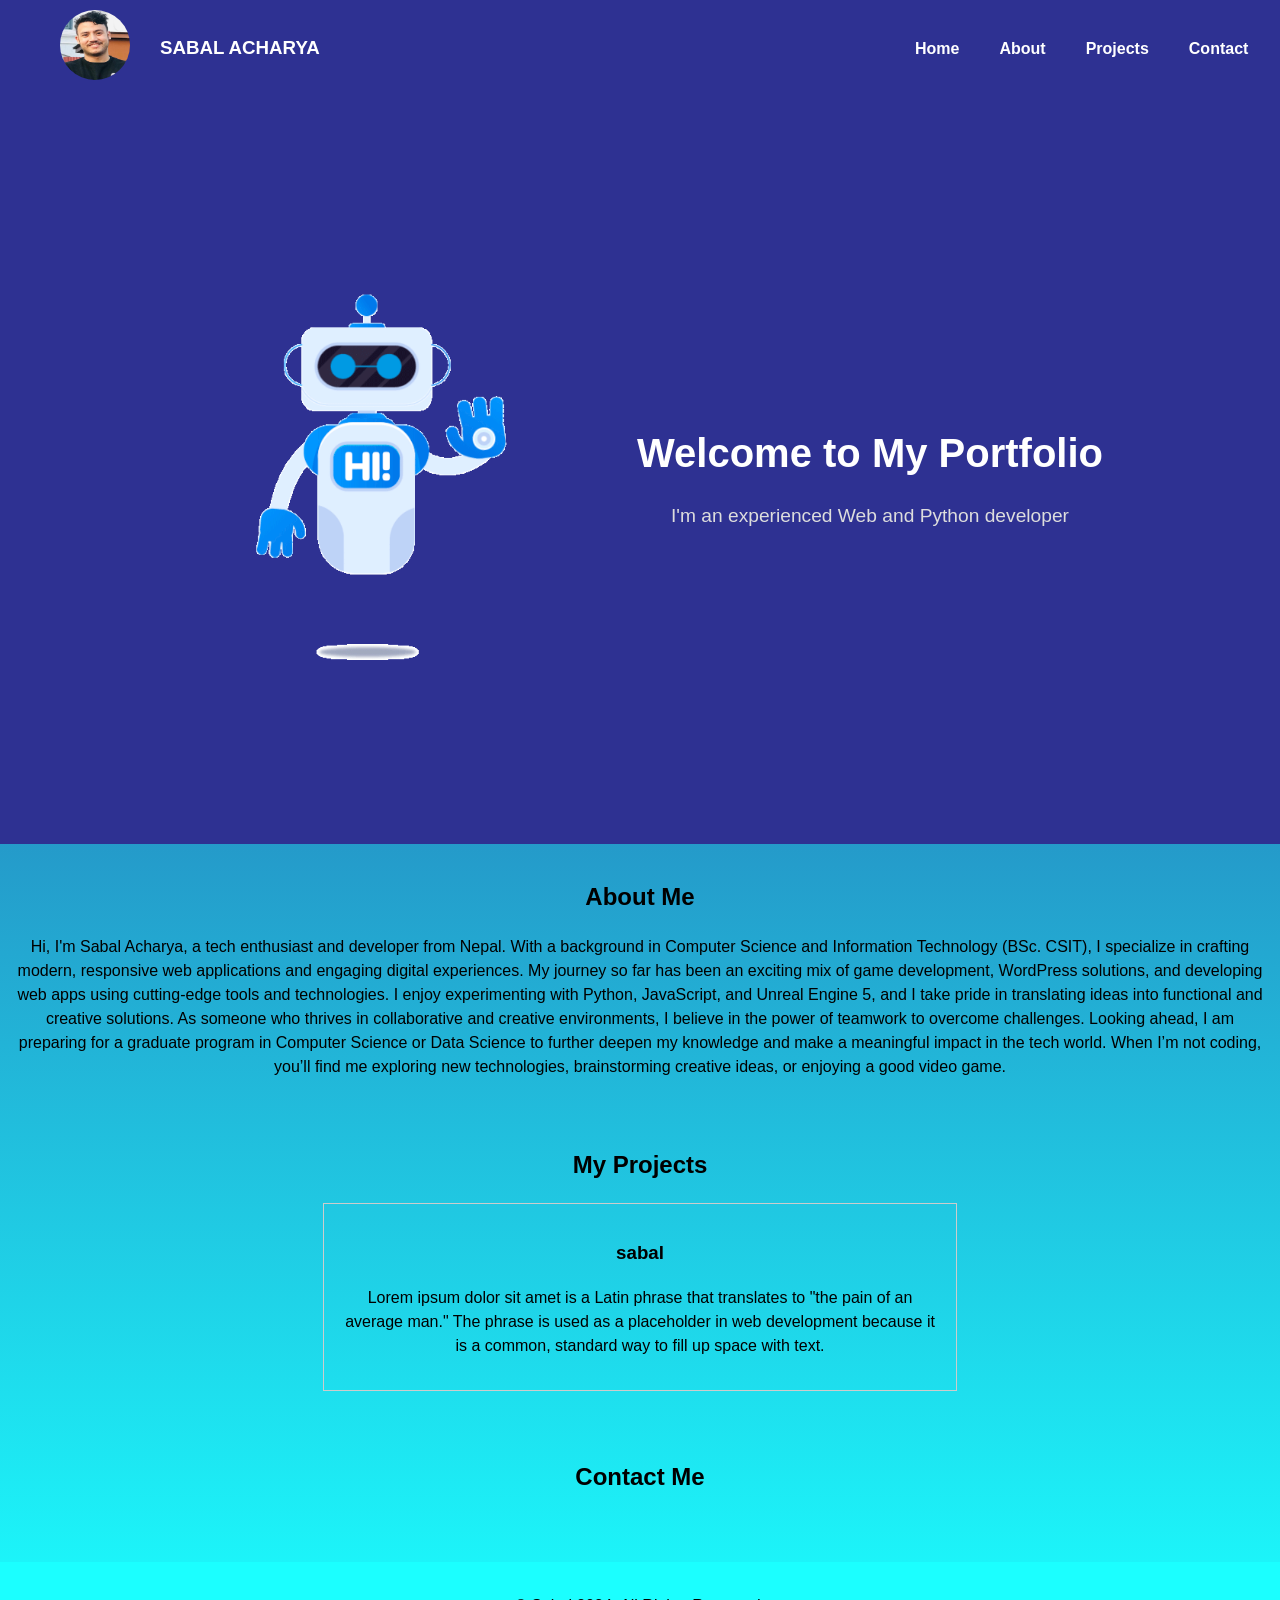
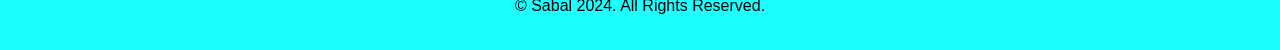
==== main.html @ ce72b4a5 "home 70%" ====
<!DOCTYPE html>
<html lang="en">

<head>
  <meta charset="UTF-8">
  <meta name="viewport" content="width=device-width, initial-scale=1.0">
  <title>Portfolio of Sabal</title>
  <link rel="stylesheet" href="main.css">
  <script src="main.js"></script>
</head>

<body>
  <header class="header">
    <div class="header-container">
      <div class="pic">
        <img src="sabal.jpeg" alt="Profile Picture" />
      </div>
      <div class="name">
        <h3>SABAL ACHARYA</h3>
      </div>
      <nav class="nav">
        <ul>
          <li><a href="#home">Home</a></li>
          <li><a href="#about">About</a></li>
          <li><a href="#project">Projects</a></li>
          <li><a href="#contact">Contact</a></li>
        </ul>
      </nav>
    </div>
  </header>
  <section id="home">
    <div class="home-content">
      <div class="image">
        <img src="robot.gif" alt="Robot Illustration" />
      </div>
      <div class="texts">
        <h1>Welcome to My Portfolio</h1>
        <p>I'm an experienced Web and Python developer</p>
      </div>
      
    </div>
  </section>

  <section id="about">
    <div class="abouts">
      <h2>About Me</h2>
      <p>Hi, I'm Sabal Acharya, a tech enthusiast and developer from Nepal. With a background in Computer Science and
        Information Technology (BSc. CSIT), I specialize in crafting modern, responsive web applications and engaging
        digital experiences.

        My journey so far has been an exciting mix of game development, WordPress solutions, and developing web apps
        using cutting-edge tools and technologies. I enjoy experimenting with Python, JavaScript, and Unreal Engine 5,
        and I take pride in translating ideas into functional and creative solutions.

        As someone who thrives in collaborative and creative environments, I believe in the power of teamwork to
        overcome challenges. Looking ahead, I am preparing for a graduate program in Computer Science or Data Science to
        further deepen my knowledge and make a meaningful impact in the tech world.

        When I’m not coding, you’ll find me exploring new technologies, brainstorming creative ideas, or enjoying a good
        video game.</p>
    </div>
  </section>

  <section id="project">
    <h2>My Projects</h2>
    <div class="projects">
      <h3>sabal</h3>
      <p>Lorem ipsum dolor sit amet is a Latin phrase that translates to "the pain of an average man." The phrase is
        used as a placeholder in web development because it is a common, standard way to fill up space with text.</p>
    </div>
  </section>

  <section id="contacts">
    <div class="contact">
      <h2>Contact Me</h2>

  </section>
  </div>

  <footer>
    <p>&copy; Sabal 2024. All Rights Reserved.</p>
  </footer>
</body>

</html>
---- main.css ----
body {
  font-family: Arial, sans-serif;
  margin: 0;
  padding: 0;
  line-height: 1.5;
  background: linear-gradient(to bottom,#2E3192,#1BFFFF);
}

.header {
  display: flex;
  align-items: center;
  padding: 10px;
  background-color: #2E3192;
  position: sticky;
  top: 0;
}

.header-container {
  display: flex;
  align-items: center;
}
.pic img {
  width: 70px;
  height: 70px;
  border-radius: 50%;
  border: 2px solid white; 
  border-style: initial;
  margin-left: 50px;
}
.name{
  margin-left: 150px;
  position:fixed;
  color: white;
}
.nav ul {
  display: flex;
  list-style: none;
  margin-left: 725px;
  
}

.nav li {
  margin: 0 20px; 
}

.nav a {
  text-decoration: none;
  color: #fff;
  font-size: 16px;
  font-weight: bold;
  transition: color 0.3s;
}

.nav a:hover {
  color: black; 
}

header nav ul {
  display: flex;
  justify-content: center;
  list-style: none;
}

header nav ul li {
  margin: 0 15px;
}

header nav ul li a {
  color: #fff;
  text-decoration: none;
}

section {
  text-align: center;
  padding: 1rem;
}
#home {
  height: 78.5vh;
  background-color: #2E3192;
  display: flex;
  justify-content: center;
  align-items: center;
  padding: 20px;
  color: white;
}

.home-content {
  display: flex;
  align-items: center;
  gap: 10px; 
}

.image img {
  max-width: 350px; 
  height: auto;
  display: block;
  padding-right: 100px;
}

.texts {
  text-align: center;
}

.texts h1 {
  font-size: 2.5rem;
  margin-bottom: 10px;
}

.texts p {
  font-size: 1.2rem;
  color: #ddd;
}

.projects {
  border: 1px solid #ccc;
  padding: 1rem;
  margin: 1rem auto;
  max-width: 600px;
}

  
footer {
  background:#1BFFFF;
  color: black;
  text-align: center;
  padding: 1rem 0;
  margin-top: 2rem;
}
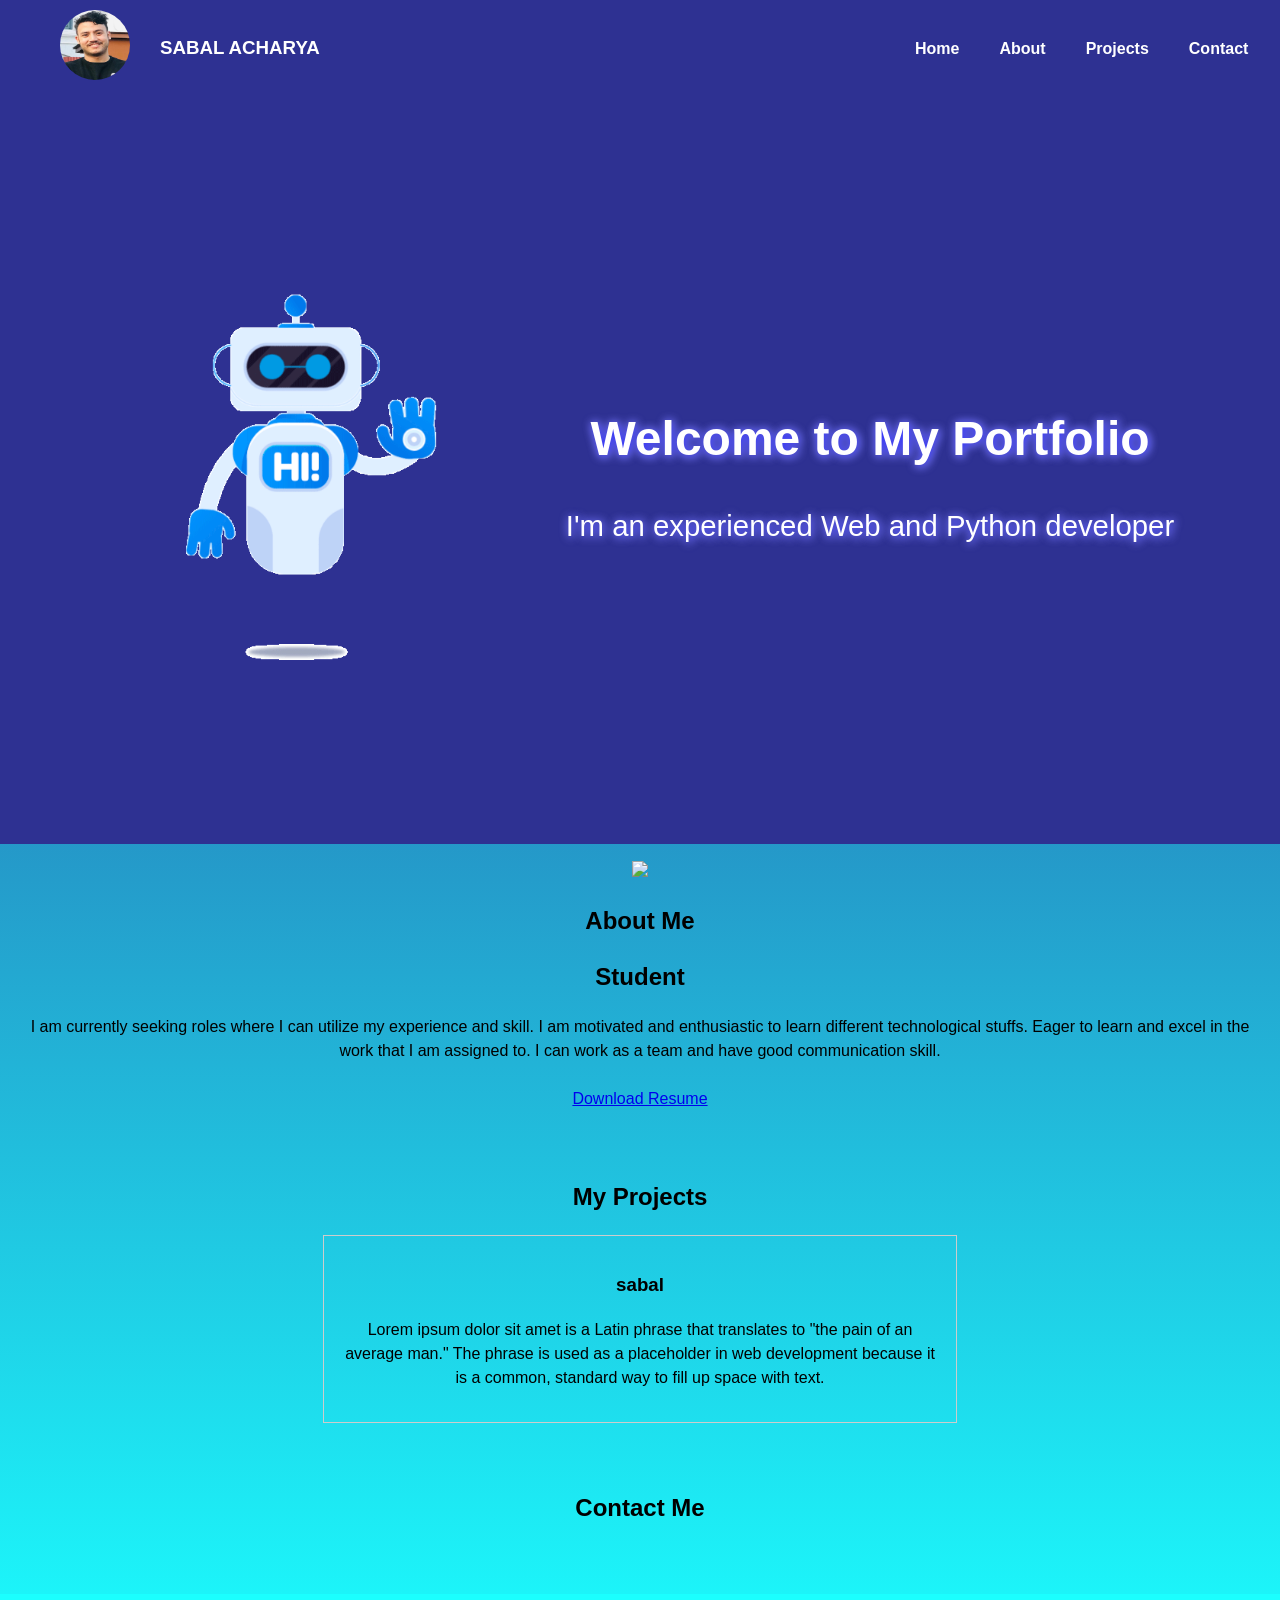
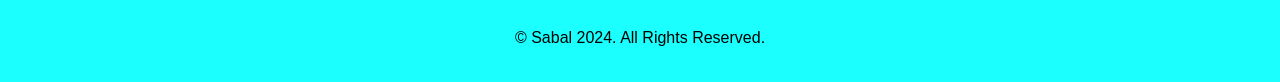
==== commit 86732ea5: "Day3" ====
--- a/main.html
+++ b/main.html
@@ -41,25 +41,25 @@
     </div>
   </section>
 
-  <section id="about">
-    <div class="abouts">
-      <h2>About Me</h2>
-      <p>Hi, I'm Sabal Acharya, a tech enthusiast and developer from Nepal. With a background in Computer Science and
-        Information Technology (BSc. CSIT), I specialize in crafting modern, responsive web applications and engaging
-        digital experiences.
-
-        My journey so far has been an exciting mix of game development, WordPress solutions, and developing web apps
-        using cutting-edge tools and technologies. I enjoy experimenting with Python, JavaScript, and Unreal Engine 5,
-        and I take pride in translating ideas into functional and creative solutions.
-
-        As someone who thrives in collaborative and creative environments, I believe in the power of teamwork to
-        overcome challenges. Looking ahead, I am preparing for a graduate program in Computer Science or Data Science to
-        further deepen my knowledge and make a meaningful impact in the tech world.
-
-        When I’m not coding, you’ll find me exploring new technologies, brainstorming creative ideas, or enjoying a good
-        video game.</p>
+  <section>
+    <div class="about" id="About">
+        <div class="about-img">
+            <img src="./img/below sabal.png" class="abt-res">
+        </div>
+        <div class="about-text">
+            <h2>About <span>Me</span></h2>
+            <h1>Student</h1>
+            <p>
+                I am currently seeking roles where I can utilize my experience and skill.
+                I am motivated and enthusiastic to learn different technological stuffs. 
+                Eager to learn and excel in the work that I am assigned to. 
+                I can work as a team and have  good communication skill.<br>
+                <br>
+                <a href="https://app.luminpdf.com/viewer/65e34ff8e1876a85553388d7" style="--i:11" class="abtbtn-box" target="_blank">Download Resume</a>
+            </p>
+        </div>
     </div>
-  </section>
+</section>
 
   <section id="project">
     <h2>My Projects</h2>
--- a/main.css
+++ b/main.css
@@ -102,13 +102,16 @@
 }
 
 .texts h1 {
-  font-size: 2.5rem;
   margin-bottom: 10px;
+  text-shadow:1px 1px 10px blue, 1px 1px 10px white;
+  font-size:48px;
+  text-align:center;
 }
 
 .texts p {
-  font-size: 1.2rem;
-  color: #ddd;
+  font-size: 22pt;
+  color: white;
+  text-shadow:1px 1px 10px blue, 1px 1px 10px white;
 }
 
 .projects {
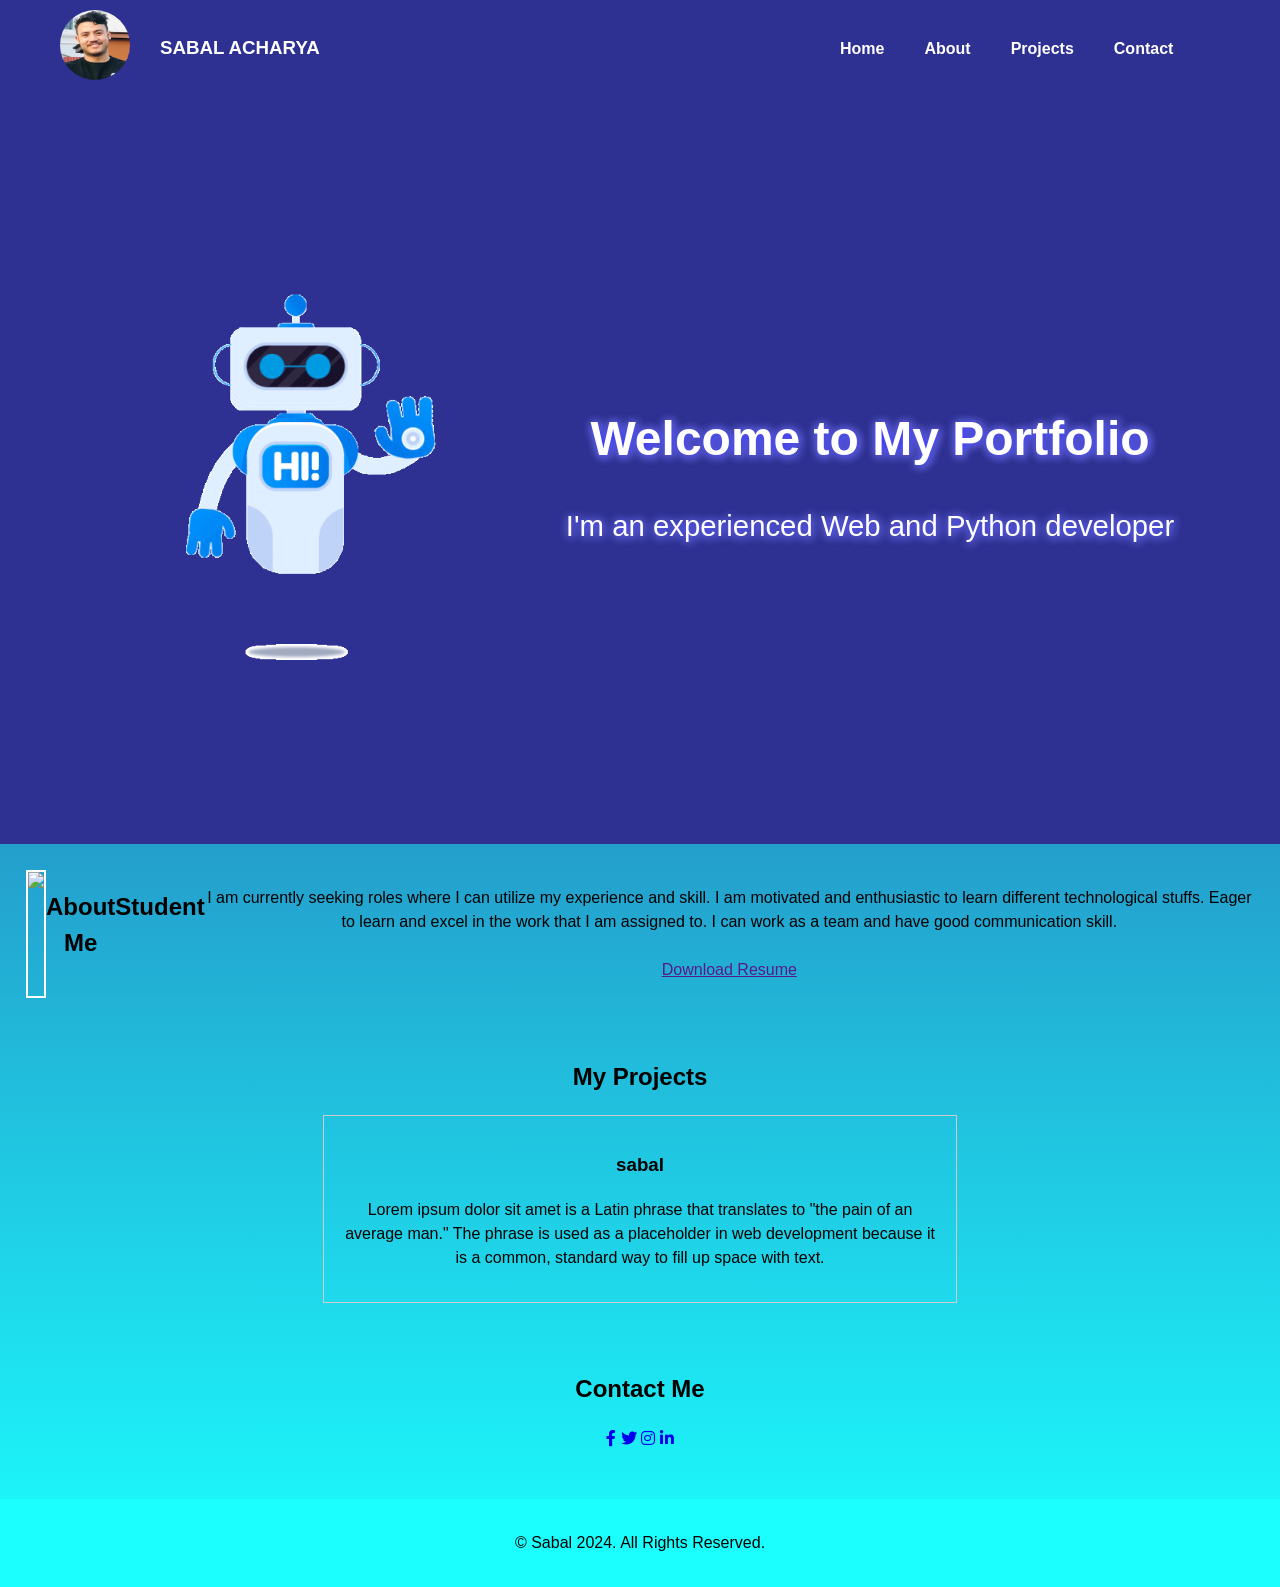
==== commit 49fcde00: "day-4" ====
--- a/main.html
+++ b/main.html
@@ -6,6 +6,8 @@
   <meta name="viewport" content="width=device-width, initial-scale=1.0">
   <title>Portfolio of Sabal</title>
   <link rel="stylesheet" href="main.css">
+  <link rel="stylesheet" type="text/css"
+    href="https://cdnjs.cloudflare.com/ajax/libs/font-awesome/5.15.1/css/all.min.css">
   <script src="main.js"></script>
 </head>
 
@@ -37,29 +39,29 @@
         <h1>Welcome to My Portfolio</h1>
         <p>I'm an experienced Web and Python developer</p>
       </div>
-      
+
     </div>
   </section>
 
-  <section>
-    <div class="about" id="About">
-        <div class="about-img">
-            <img src="./img/below sabal.png" class="abt-res">
-        </div>
-        <div class="about-text">
-            <h2>About <span>Me</span></h2>
-            <h1>Student</h1>
-            <p>
-                I am currently seeking roles where I can utilize my experience and skill.
-                I am motivated and enthusiastic to learn different technological stuffs. 
-                Eager to learn and excel in the work that I am assigned to. 
-                I can work as a team and have  good communication skill.<br>
-                <br>
-                <a href="https://app.luminpdf.com/viewer/65e34ff8e1876a85553388d7" style="--i:11" class="abtbtn-box" target="_blank">Download Resume</a>
-            </p>
-        </div>
+  <section id="about">
+    <div class="abouts">
+      <div class="about-img">
+        <img src="./img/below sabal.png" class="abt-res">
+      </div>
+      <div class="about-text">
+        <h2>About <span>Me</span></h2>
+        <h1>Student</h1>
+        <p>
+          I am currently seeking roles where I can utilize my experience and skill.
+          I am motivated and enthusiastic to learn different technological stuffs.
+          Eager to learn and excel in the work that I am assigned to.
+          I can work as a team and have good communication skill.<br>
+          <br>
+          <a href="" style="--i:11" class="btn-box" target="_blank">Download Resume</a>
+        </p>
+      </div>
     </div>
-</section>
+  </section>
 
   <section id="project">
     <h2>My Projects</h2>
@@ -73,6 +75,14 @@
   <section id="contacts">
     <div class="contact">
       <h2>Contact Me</h2>
+      <div class="column-4">
+        <div class="social-links">
+          <a href="#"><i class="fab fa-facebook-f"></i></a>
+          <a href="#"><i class="fab fa-twitter"></i></a>
+          <a href="#"><i class="fab fa-instagram"></i></a>
+          <a href="#"><i class="fab fa-linkedin-in"></i></a>
+        </div>
+      </div>
 
   </section>
   </div>
--- a/main.css
+++ b/main.css
@@ -35,7 +35,7 @@
 .nav ul {
   display: flex;
   list-style: none;
-  margin-left: 725px;
+  margin-left: 650px;
   
 }
 
@@ -114,6 +114,20 @@
   text-shadow:1px 1px 10px blue, 1px 1px 10px white;
 }
 
+.abouts{
+  padding: 10px;
+  display: flex;
+  justify-items: center;
+}
+
+.abouts .about-img{
+  border: 2px solid white;
+  display: flex;
+}
+.abouts .about-text{
+  display: flex;
+}
+
 .projects {
   border: 1px solid #ccc;
   padding: 1rem;
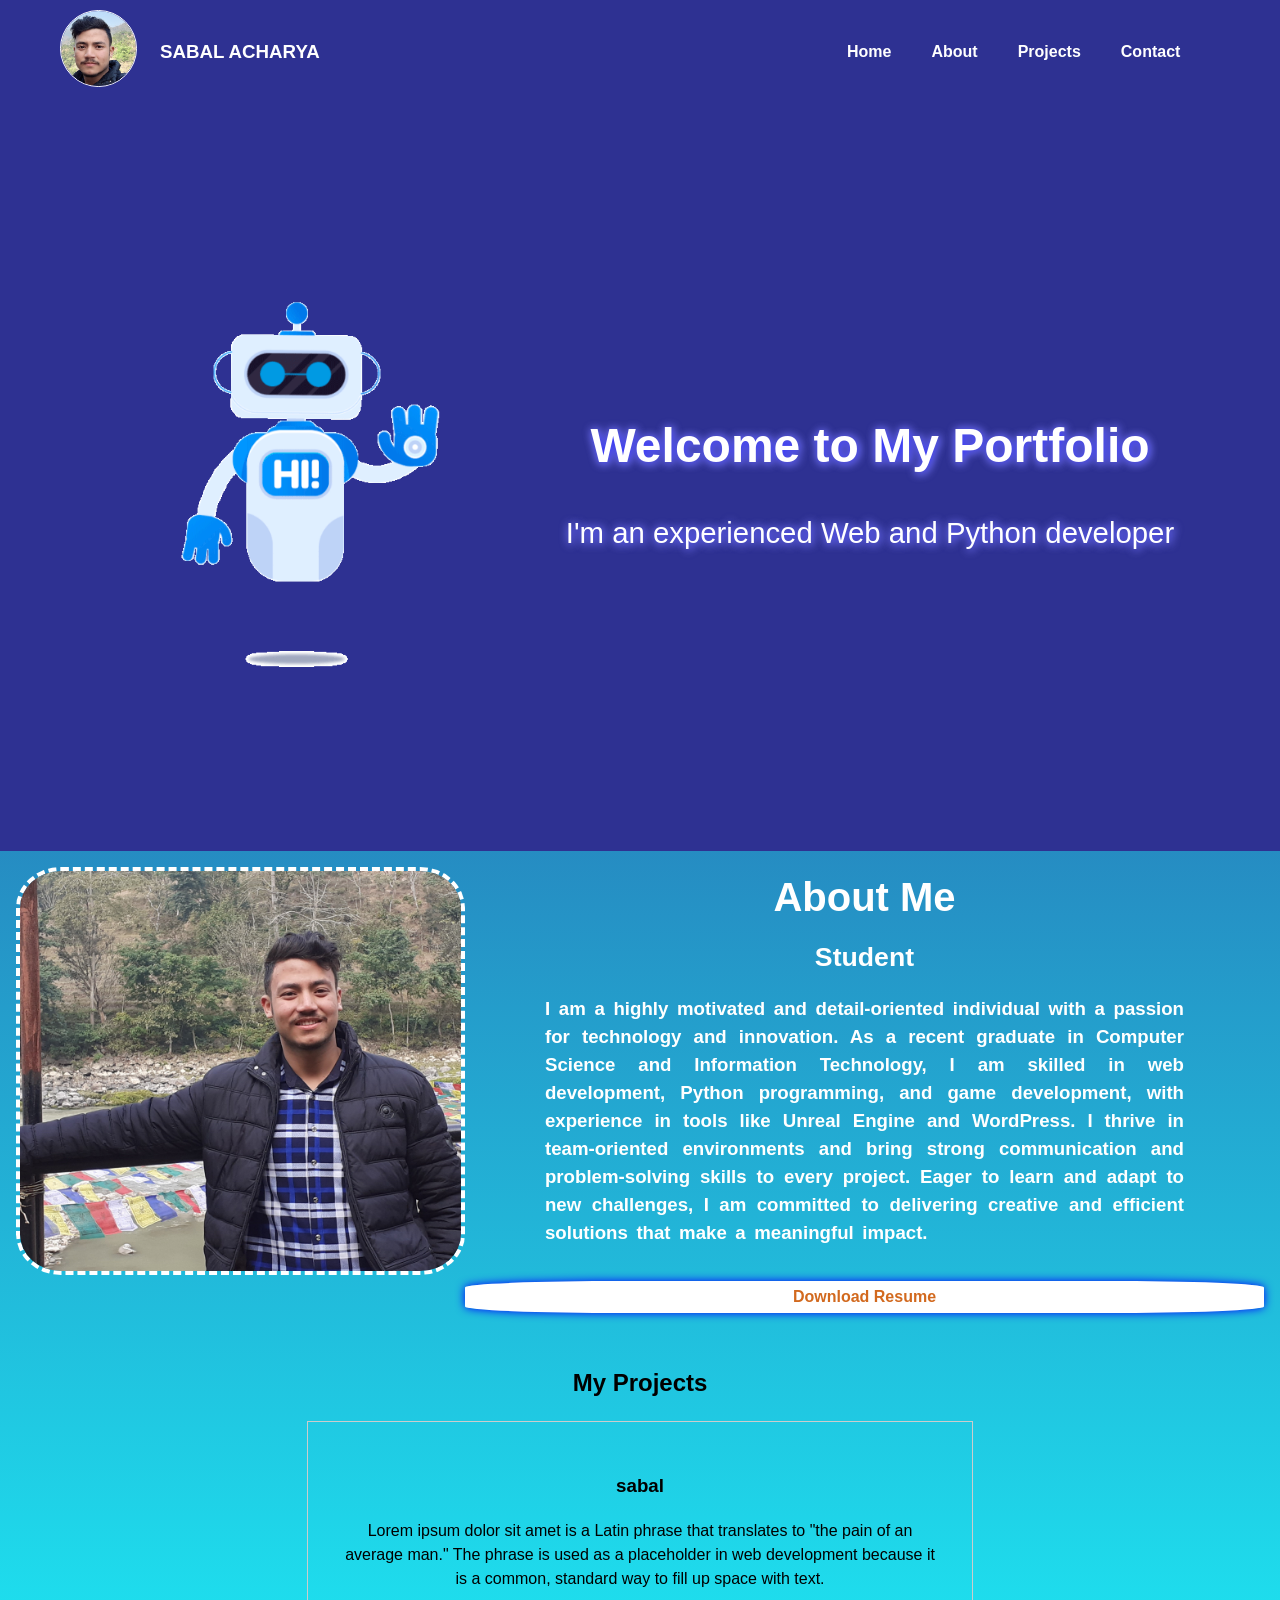
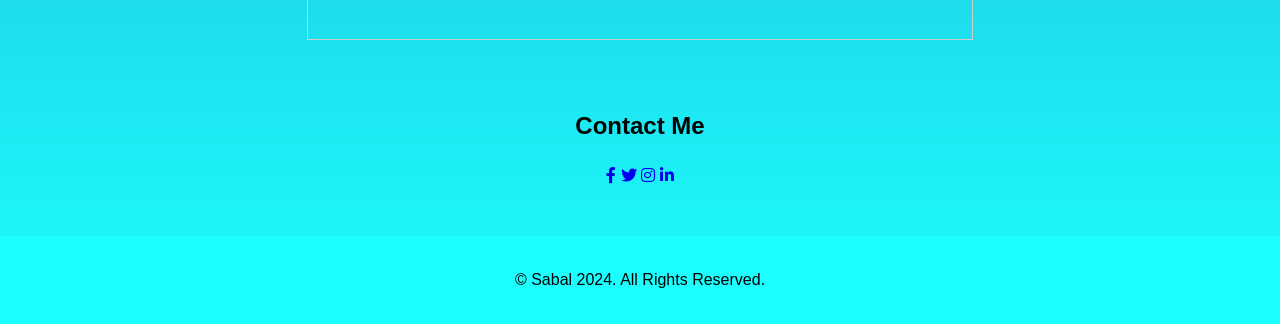
==== commit e4cd623e: "almost finish about me" ====
--- a/main.html
+++ b/main.html
@@ -15,7 +15,7 @@
   <header class="header">
     <div class="header-container">
       <div class="pic">
-        <img src="sabal.jpeg" alt="Profile Picture" />
+        <img src="sabal1.jpg" alt="Profile Picture" />
       </div>
       <div class="name">
         <h3>SABAL ACHARYA</h3>
@@ -45,20 +45,24 @@
 
   <section id="about">
     <div class="abouts">
-      <div class="about-img">
-        <img src="./img/below sabal.png" class="abt-res">
+      <div class="image-container">
+        <img src="sabal3.jpg" alt="Profile Photo">
       </div>
       <div class="about-text">
-        <h2>About <span>Me</span></h2>
+        <h2>About Me</h2>
         <h1>Student</h1>
         <p>
-          I am currently seeking roles where I can utilize my experience and skill.
-          I am motivated and enthusiastic to learn different technological stuffs.
-          Eager to learn and excel in the work that I am assigned to.
-          I can work as a team and have good communication skill.<br>
-          <br>
-          <a href="" style="--i:11" class="btn-box" target="_blank">Download Resume</a>
+          I am a highly motivated and detail-oriented individual with a passion for technology and innovation. As a
+          recent graduate in Computer Science and Information Technology, I am skilled in web development, Python
+          programming, and game development, with experience in tools like Unreal Engine and WordPress. I thrive in
+          team-oriented environments and bring strong communication and problem-solving skills to every project. Eager
+          to learn and adapt to new challenges, I am committed to delivering creative and efficient solutions that
+          make
+          a meaningful impact.<br>
         </p>
+        <div class="resume">
+          <a href="">Download Resume</a>
+        </div>
       </div>
     </div>
   </section>
--- a/main.css
+++ b/main.css
@@ -20,11 +20,10 @@
   align-items: center;
 }
 .pic img {
-  width: 70px;
-  height: 70px;
+  width: 75px;
+  height: 75px;
   border-radius: 50%;
-  border: 2px solid white; 
-  border-style: initial;
+  border: 1px solid white; 
   margin-left: 50px;
 }
 .name{
@@ -115,22 +114,75 @@
 }
 
 .abouts{
-  padding: 10px;
-  display: flex;
+  display:flex;
+  margin: auto;
+}
+
+.image-container {
+  width: 3000px;
+  height: 400px; 
+  border: 4px dashed white; 
+  overflow: hidden;
+  border-radius: 10%;
+}
+
+.image-container img {
+  width: 100%;
+  height: 100%;
+  object-fit: cover; 
+}
+.abouts .about-text{
+  display: inline;
   justify-items: center;
 }
+.about-text h2{
+  font-size: 40px;
+  margin-top: 0px;
+  margin-bottom: 10px;
+  color: white;
+}
 
-.abouts .about-img{
-  border: 2px solid white;
-  display: flex;
+.about-text h1{
+  font-size: 20pt;
+  margin-top: 10px;
+  margin-bottom: 10px;
+  color:white;
 }
-.abouts .about-text{
-  display: flex;
+
+.about-text p{
+  color:white;
+  font-weight: bold;
+  font-size: 14pt;
+  padding-left: 80px;
+  padding-right: 80px;
+  padding-bottom: 15px;
+  text-align: justify;
+  word-spacing: 2.5pt;
+}
+
+.resume{
+  border: 4px solid white; 
+  overflow: hidden;
+  border-radius: 20%;
+  background-color: white;
+  box-shadow: 0 0 10px blue;
+}
+
+.resume a{
+  text-decoration: none;
+  font-size: 16px;
+  font-weight: bold;
+  color: chocolate;
+  transition: color 0.3s;
+}
+
+.nav a:hover {
+  color: black;
 }
 
 .projects {
   border: 1px solid #ccc;
-  padding: 1rem;
+  padding: 2rem;
   margin: 1rem auto;
   max-width: 600px;
 }
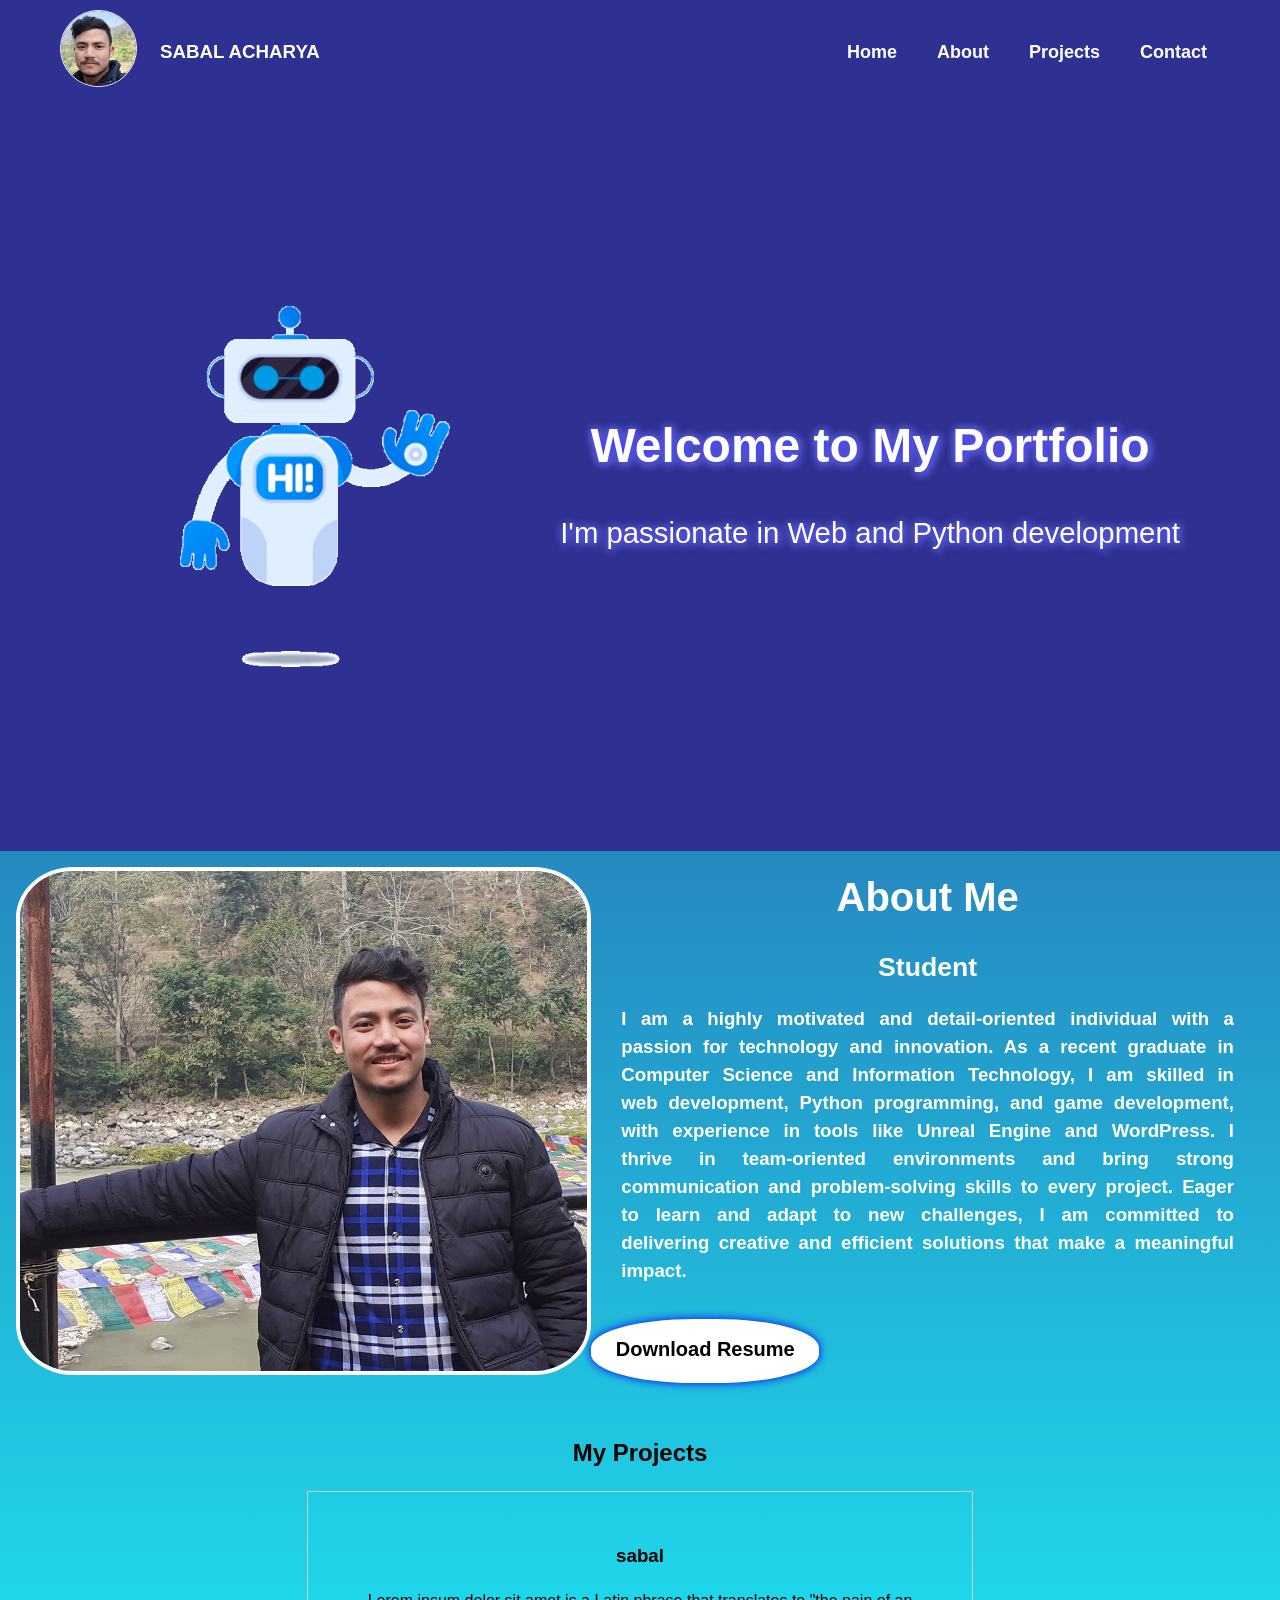
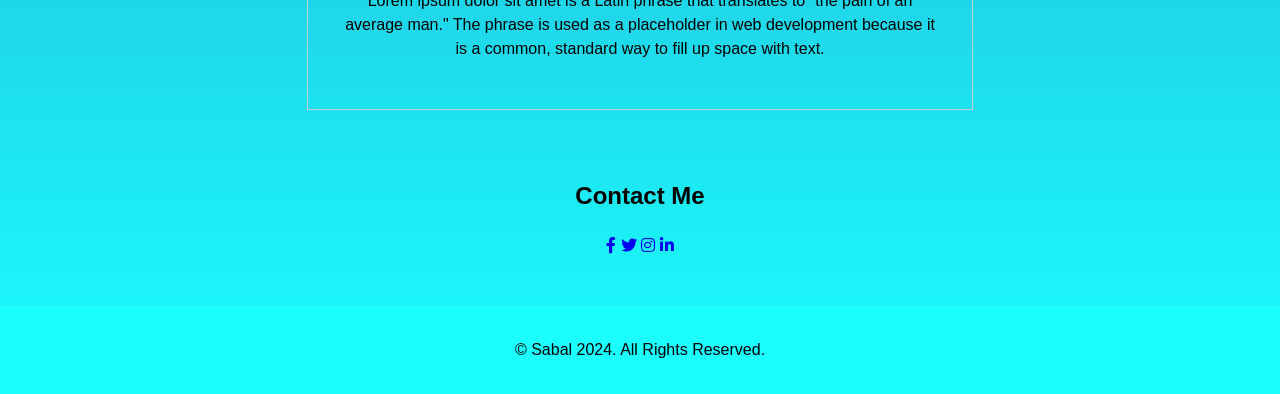
==== commit ae7a43e7: "about us complete" ====
--- a/main.html
+++ b/main.html
@@ -37,7 +37,7 @@
       </div>
       <div class="texts">
         <h1>Welcome to My Portfolio</h1>
-        <p>I'm an experienced Web and Python developer</p>
+        <p>I'm passionate in Web and Python development</p>
       </div>
 
     </div>
@@ -61,7 +61,7 @@
           a meaningful impact.<br>
         </p>
         <div class="resume">
-          <a href="">Download Resume</a>
+          <a href="https://drive.google.com/file/d/10MRJO3nxRit5jUpdrVcIcXonzQXn2LtK/view?usp=drive_link">Download Resume</a>
         </div>
       </div>
     </div>
--- a/main.css
+++ b/main.css
@@ -45,7 +45,7 @@
 .nav a {
   text-decoration: none;
   color: #fff;
-  font-size: 16px;
+  font-size: 18px;
   font-weight: bold;
   transition: color 0.3s;
 }
@@ -119,9 +119,9 @@
 }
 
 .image-container {
-  width: 3000px;
-  height: 400px; 
-  border: 4px dashed white; 
+  width: 4500px;
+  height: 500px; 
+  border: 4px solid white; 
   overflow: hidden;
   border-radius: 10%;
 }
@@ -138,14 +138,14 @@
 .about-text h2{
   font-size: 40px;
   margin-top: 0px;
-  margin-bottom: 10px;
+  margin-bottom: 20px;
   color: white;
 }
 
 .about-text h1{
   font-size: 20pt;
-  margin-top: 10px;
-  margin-bottom: 10px;
+  margin-top: 15px;
+  margin-bottom: 15px;
   color:white;
 }
 
@@ -153,8 +153,8 @@
   color:white;
   font-weight: bold;
   font-size: 14pt;
-  padding-left: 80px;
-  padding-right: 80px;
+  padding-left: 30px;
+  padding-right: 30px;
   padding-bottom: 15px;
   text-align: justify;
   word-spacing: 2.5pt;
@@ -163,21 +163,20 @@
 .resume{
   border: 4px solid white; 
   overflow: hidden;
-  border-radius: 20%;
+  border-radius: 45%;
+  width: 220px;
+  height:45px;
   background-color: white;
   box-shadow: 0 0 10px blue;
+  padding-top: 11px;
 }
 
 .resume a{
+  margin-top: 500px;
   text-decoration: none;
-  font-size: 16px;
+  font-size: 20px;
   font-weight: bold;
-  color: chocolate;
-  transition: color 0.3s;
-}
-
-.nav a:hover {
-  color: black;
+  color:black;
 }
 
 .projects {
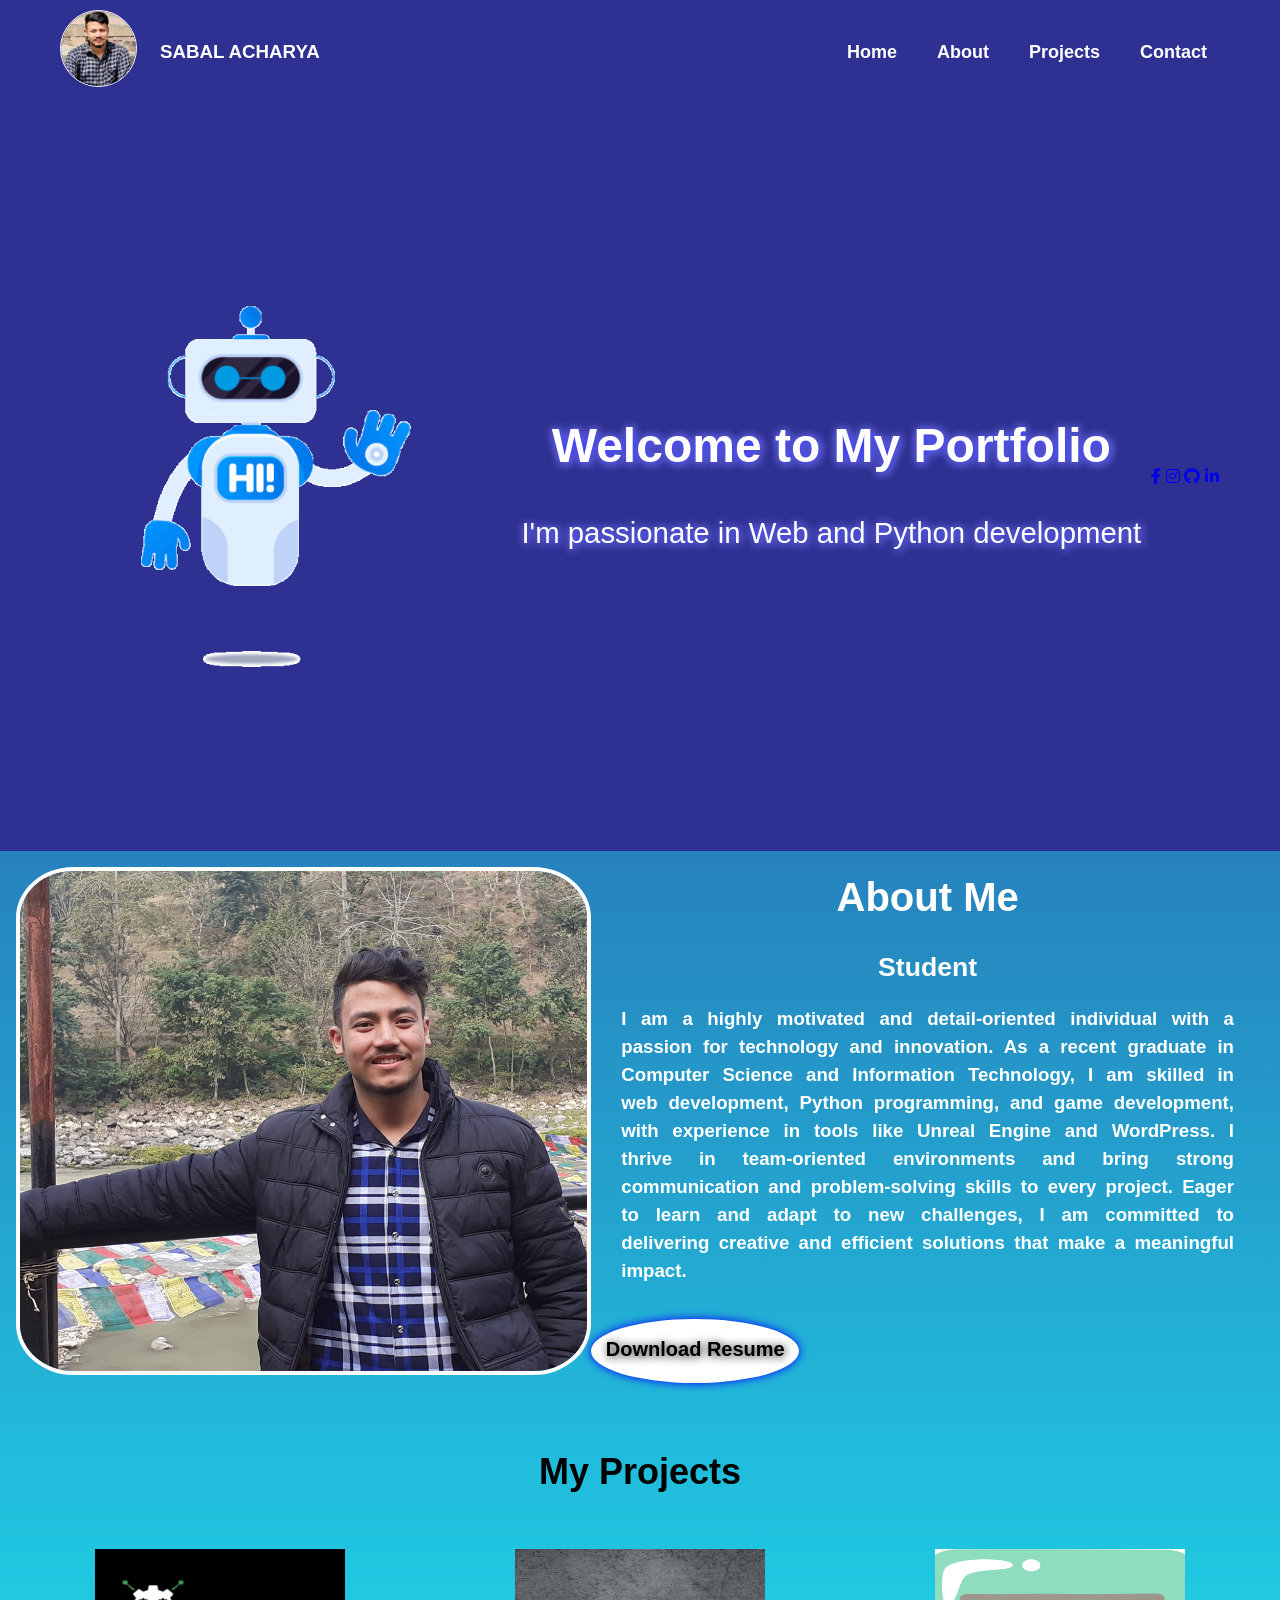
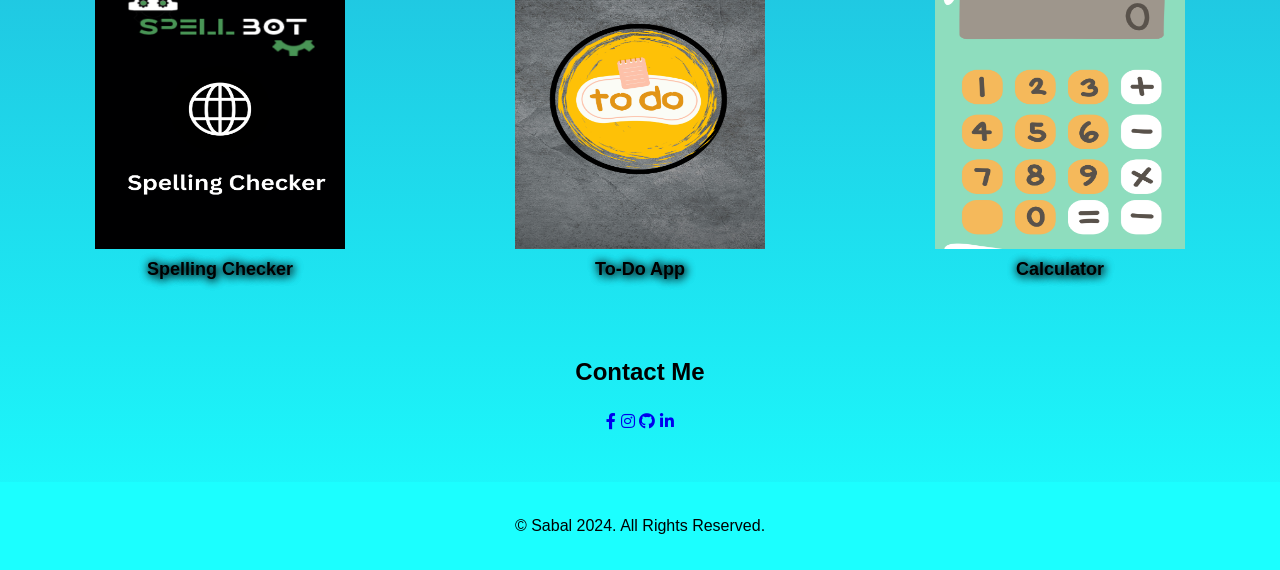
==== commit 3d33d705: "Day-4" ====
--- a/main.html
+++ b/main.html
@@ -15,7 +15,7 @@
   <header class="header">
     <div class="header-container">
       <div class="pic">
-        <img src="sabal1.jpg" alt="Profile Picture" />
+        <img src="Sabal.png" alt="Profile Picture" />
       </div>
       <div class="name">
         <h3>SABAL ACHARYA</h3>
@@ -39,7 +39,12 @@
         <h1>Welcome to My Portfolio</h1>
         <p>I'm passionate in Web and Python development</p>
       </div>
-
+      <div class="social-links">
+        <a href="#"><i class="fab fa-facebook-f"></i></a>
+        <a href="#"><i class="fab fa-instagram"></i></a>
+        <a href="#"><i class="fab fa-github"></i></a>
+        <a href="#"><i class="fab fa-linkedin-in"></i></a>
+      </div>
     </div>
   </section>
 
@@ -61,18 +66,30 @@
           a meaningful impact.<br>
         </p>
         <div class="resume">
-          <a href="https://drive.google.com/file/d/10MRJO3nxRit5jUpdrVcIcXonzQXn2LtK/view?usp=drive_link">Download Resume</a>
+          <a href="https://drive.google.com/file/d/10MRJO3nxRit5jUpdrVcIcXonzQXn2LtK/view?usp=drive_link">Download
+            Resume</a>
         </div>
       </div>
     </div>
   </section>
 
   <section id="project">
-    <h2>My Projects</h2>
+    <div class="heading">
+      <h1>My Projects</h1>
+    </div>
     <div class="projects">
-      <h3>sabal</h3>
-      <p>Lorem ipsum dolor sit amet is a Latin phrase that translates to "the pain of an average man." The phrase is
-        used as a placeholder in web development because it is a common, standard way to fill up space with text.</p>
+      <div class="project">
+        <img src="p1.png" alt="Spelling Checker">
+        <a href="">Spelling Checker</a>
+      </div>
+      <div class="project">
+        <img src="p2.png" alt="To-Do App">
+        <a href="">To-Do App</a>
+      </div>
+      <div class="project">
+        <img src="calc.png" alt="Calculator">
+        <a href="">Calculator</a>
+      </div>
     </div>
   </section>
 
@@ -82,8 +99,8 @@
       <div class="column-4">
         <div class="social-links">
           <a href="#"><i class="fab fa-facebook-f"></i></a>
-          <a href="#"><i class="fab fa-twitter"></i></a>
           <a href="#"><i class="fab fa-instagram"></i></a>
+          <a href="#"><i class="fab fa-github"></i></a>
           <a href="#"><i class="fab fa-linkedin-in"></i></a>
         </div>
       </div>
--- a/main.css
+++ b/main.css
@@ -163,8 +163,8 @@
 .resume{
   border: 4px solid white; 
   overflow: hidden;
-  border-radius: 45%;
-  width: 220px;
+  border-radius: 50%;
+  width: 200px;
   height:45px;
   background-color: white;
   box-shadow: 0 0 10px blue;
@@ -177,15 +177,37 @@
   font-size: 20px;
   font-weight: bold;
   color:black;
+  text-shadow:1px 1px 10px black;
 }
 
 .projects {
-  border: 1px solid #ccc;
-  padding: 2rem;
-  margin: 1rem auto;
-  max-width: 600px;
-}
-
+  padding: 20px;
+  display: flex;
+  justify-content: center;
+}
+
+.heading{
+  font-size: 18pt;
+  color: black;
+
+}
+
+.projects img{
+  display: inline;
+  height: 300px;
+  width: 250px;
+  padding-right: 85px;
+  padding-left: 85px;
+}
+
+.projects a{
+  font-size: 18px;
+  font-weight: bold;
+  margin-top: 10px;
+  color: black;
+  text-decoration: none;
+  text-shadow:1px 1px 10px black, 1px 1px 10px black;
+}
   
 footer {
   background:#1BFFFF;
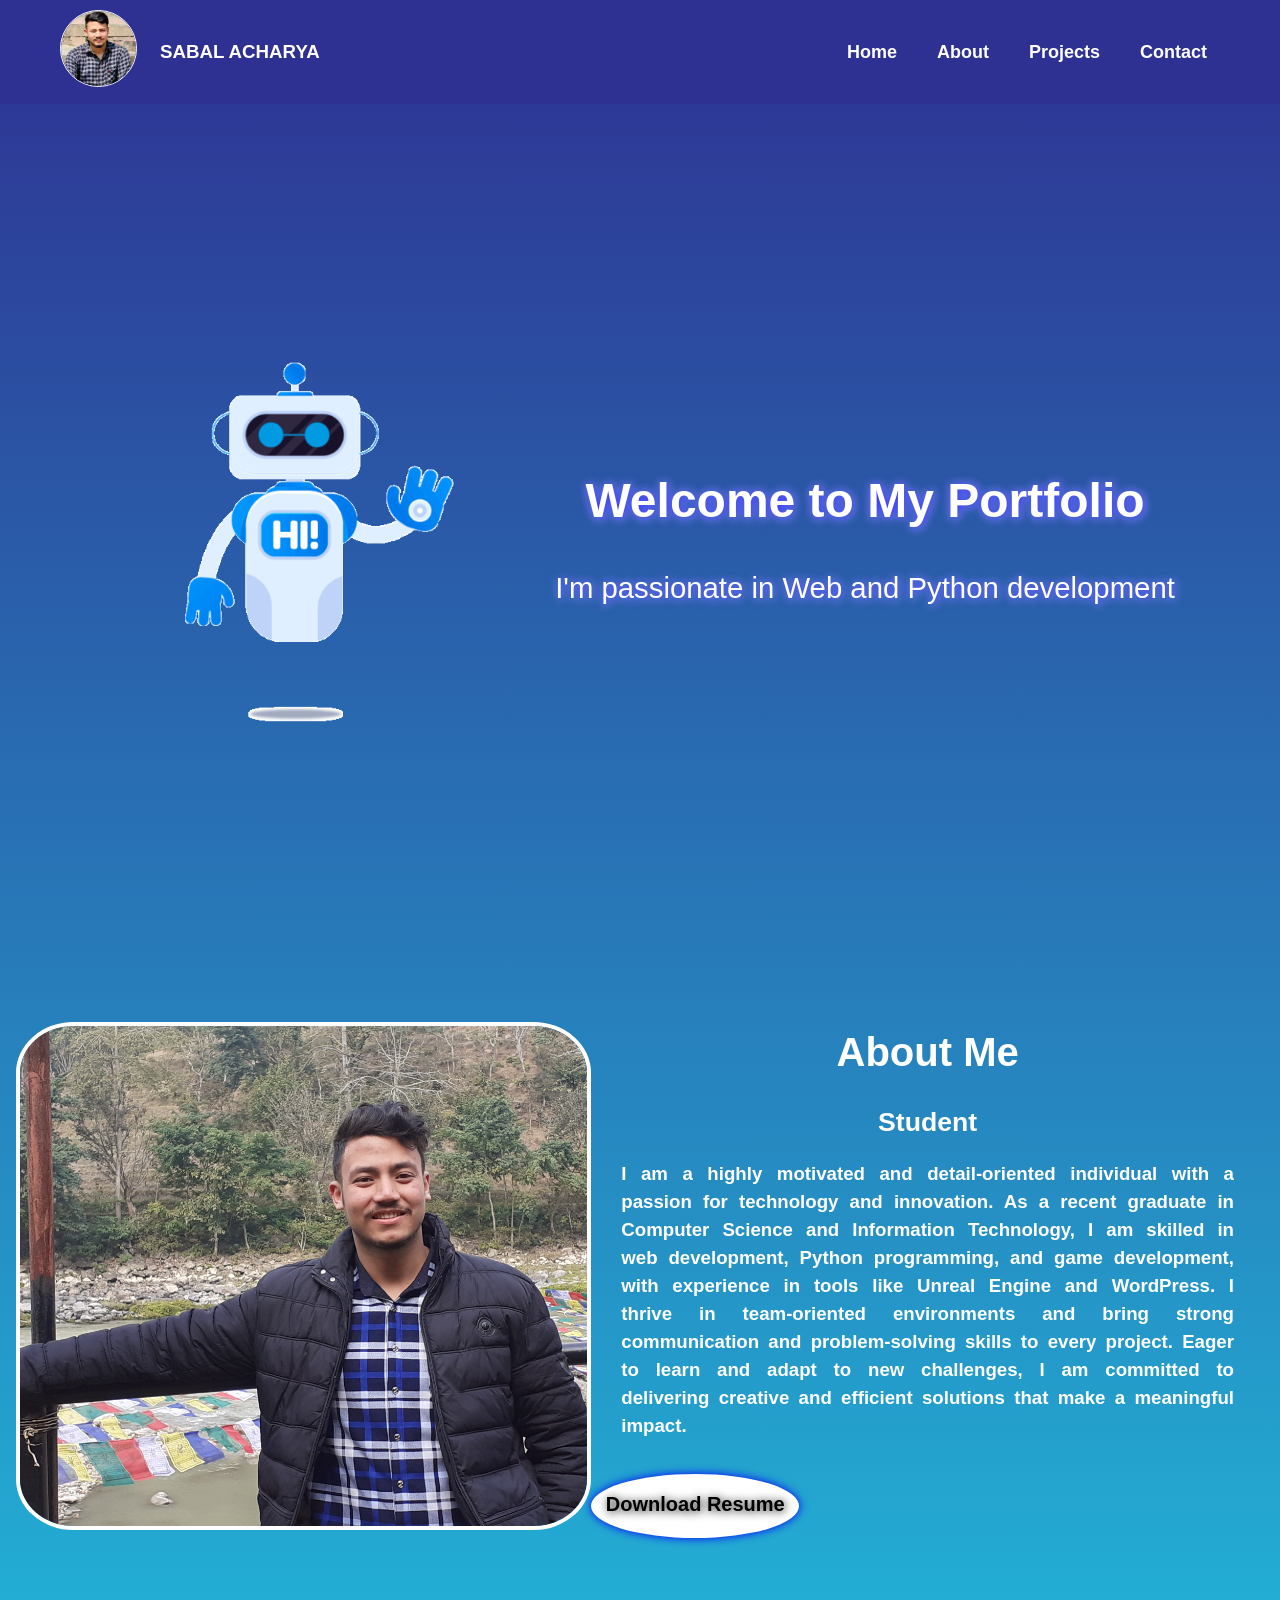
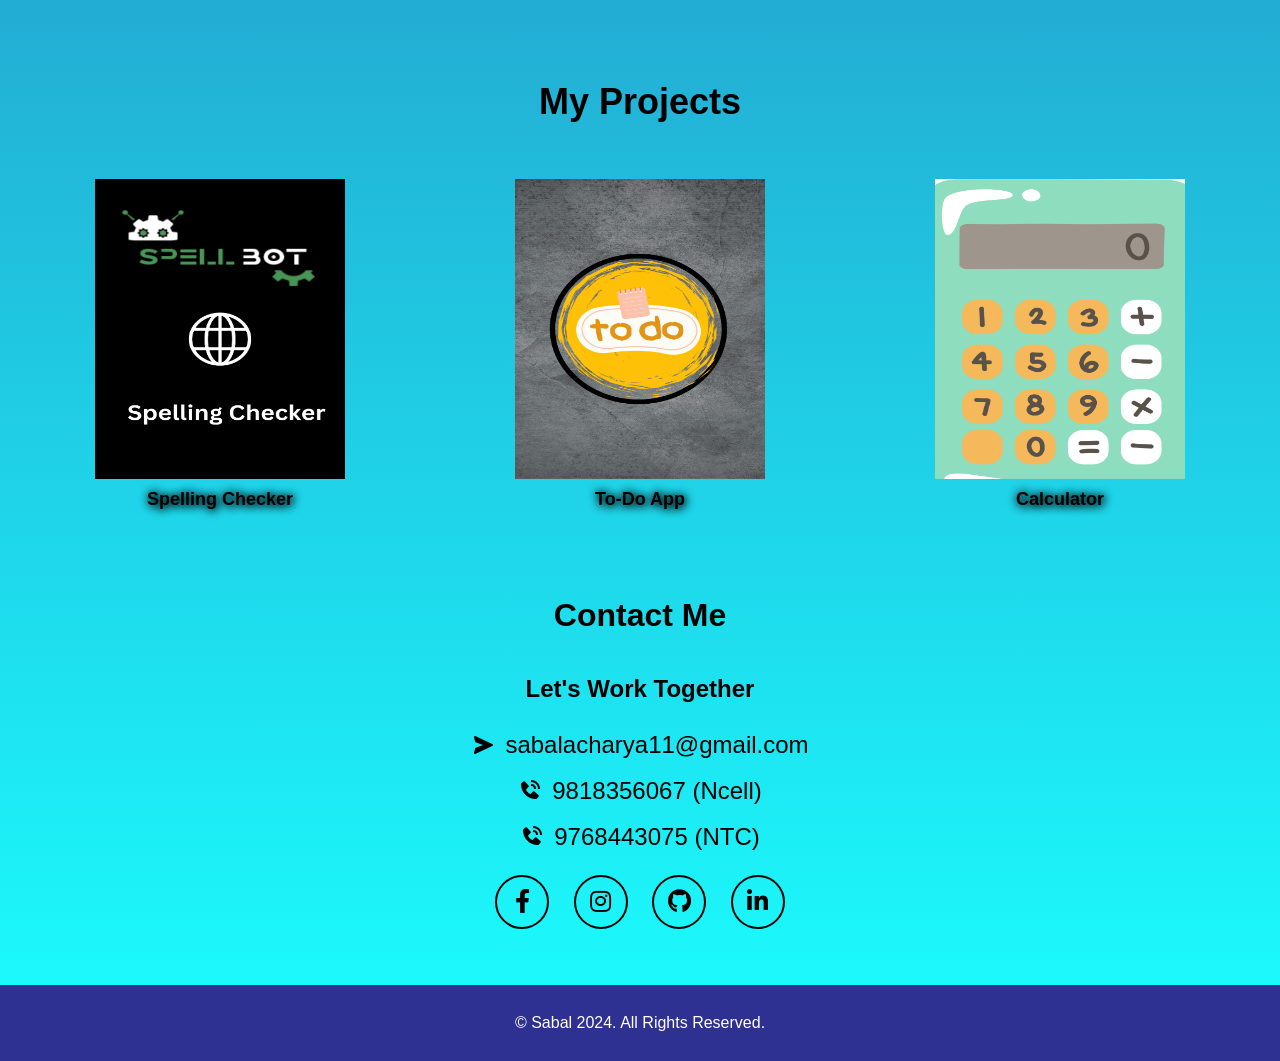
==== commit 53ba16c0: "finished" ====
--- a/main.html
+++ b/main.html
@@ -8,6 +8,7 @@
   <link rel="stylesheet" href="main.css">
   <link rel="stylesheet" type="text/css"
     href="https://cdnjs.cloudflare.com/ajax/libs/font-awesome/5.15.1/css/all.min.css">
+  <link href='https://unpkg.com/boxicons@2.1.4/css/boxicons.min.css' rel='stylesheet'>
   <script src="main.js"></script>
 </head>
 
@@ -38,12 +39,6 @@
       <div class="texts">
         <h1>Welcome to My Portfolio</h1>
         <p>I'm passionate in Web and Python development</p>
-      </div>
-      <div class="social-links">
-        <a href="#"><i class="fab fa-facebook-f"></i></a>
-        <a href="#"><i class="fab fa-instagram"></i></a>
-        <a href="#"><i class="fab fa-github"></i></a>
-        <a href="#"><i class="fab fa-linkedin-in"></i></a>
       </div>
     </div>
   </section>
@@ -92,22 +87,22 @@
       </div>
     </div>
   </section>
-
-  <section id="contacts">
-    <div class="contact">
+  <section class="contacts" id="contact">
+    <div class="contact-text">
       <h2>Contact Me</h2>
-      <div class="column-4">
-        <div class="social-links">
-          <a href="#"><i class="fab fa-facebook-f"></i></a>
-          <a href="#"><i class="fab fa-instagram"></i></a>
-          <a href="#"><i class="fab fa-github"></i></a>
-          <a href="#"><i class="fab fa-linkedin-in"></i></a>
-        </div>
+      <h4>Let's Work Together</h4>
+      <div class="contact-list">
+        <li><i class='bx bxs-send'></i>sabalacharya11@gmail.com</li>
+        <li><i class="bx bxs-phone-call"></i>9818356067 (Ncell)</li>
+        <li><i class="bx bxs-phone-call"></i>9768443075 (NTC)</li>
       </div>
-
+      <div class="social-links">
+        <a href="#"><i class="fab fa-facebook-f"></i></a>
+        <a href="#"><i class="fab fa-instagram"></i></a>
+        <a href="#"><i class="fab fa-github"></i></a>
+        <a href="#"><i class="fab fa-linkedin-in"></i></a>
+      </div>
   </section>
-  </div>
-
   <footer>
     <p>&copy; Sabal 2024. All Rights Reserved.</p>
   </footer>
--- a/main.css
+++ b/main.css
@@ -7,10 +7,10 @@
 }
 
 .header {
+  background-color: #2E3192;
   display: flex;
   align-items: center;
   padding: 10px;
-  background-color: #2E3192;
   position: sticky;
   top: 0;
 }
@@ -75,18 +75,18 @@
 }
 #home {
   height: 78.5vh;
-  background-color: #2E3192;
-  display: flex;
-  justify-content: center;
-  align-items: center;
-  padding: 20px;
-  color: white;
+  display: flex;
+  justify-content: center;
+  align-items: center;
+  padding: 10px;
+  color: white;
+  padding-top: 75px;
 }
 
 .home-content {
   display: flex;
   align-items: center;
-  gap: 10px; 
+  gap: 0px; 
 }
 
 .image img {
@@ -103,6 +103,7 @@
 .texts h1 {
   margin-bottom: 10px;
   text-shadow:1px 1px 10px blue, 1px 1px 10px white;
+  color: white;
   font-size:48px;
   text-align:center;
 }
@@ -112,8 +113,8 @@
   color: white;
   text-shadow:1px 1px 10px blue, 1px 1px 10px white;
 }
-
 .abouts{
+  padding-top: 110px;
   display:flex;
   margin: auto;
 }
@@ -180,6 +181,7 @@
   text-shadow:1px 1px 10px black;
 }
 
+
 .projects {
   padding: 20px;
   display: flex;
@@ -187,6 +189,7 @@
 }
 
 .heading{
+  padding-top: 75px;
   font-size: 18pt;
   color: black;
 
@@ -209,10 +212,73 @@
   text-shadow:1px 1px 10px black, 1px 1px 10px black;
 }
   
+.contact {
+  padding: 50px 20px;
+  text-align: center;
+}
+
+.contact-text h2 {
+  font-size: 2rem;
+  color: black;
+  margin-bottom: 10px;
+}
+
+.contact-text h4 {
+  font-size: 1.5rem;
+  color: black;
+  margin-bottom: 20px;
+}
+
+.contact-list {
+  list-style: none;
+  padding: 0;
+  margin: 20px 0;
+}
+
+.contact-list li {
+  font-size: 1.5rem;
+  color: black;
+  margin: 10px 0;
+  display: flex;
+  align-items: center;
+  justify-content: center;
+}
+
+.contact-list li i {
+  margin-right: 10px;
+  color: black
+  font-size: 1.5rem;
+}
+
+.social-links {
+  margin-top: 20px;
+}
+
+.social-links a {
+  color: black;
+  font-size: 1.5rem;
+  margin: 0 10px;
+  display: inline-block;
+  width: 50px;
+  height: 50px;
+  line-height: 50px;
+  text-align: center;
+  border: 2px solid black; 
+  border-radius: 50%;
+  transition: all 0.3s;
+}
+
+.social-links a:hover {
+  background-color: blue;
+  color: white; 
+  border-color: white; 
+}
+
 footer {
-  background:#1BFFFF;
-  color: black;
-  text-align: center;
-  padding: 1rem 0;
-  margin-top: 2rem;
+  margin-top: 40px;
+  background-color: #2E3192;
+  color: #fff;
+  padding: 10px;
+  text-align: center;
+  font-size: 1rem;
 }
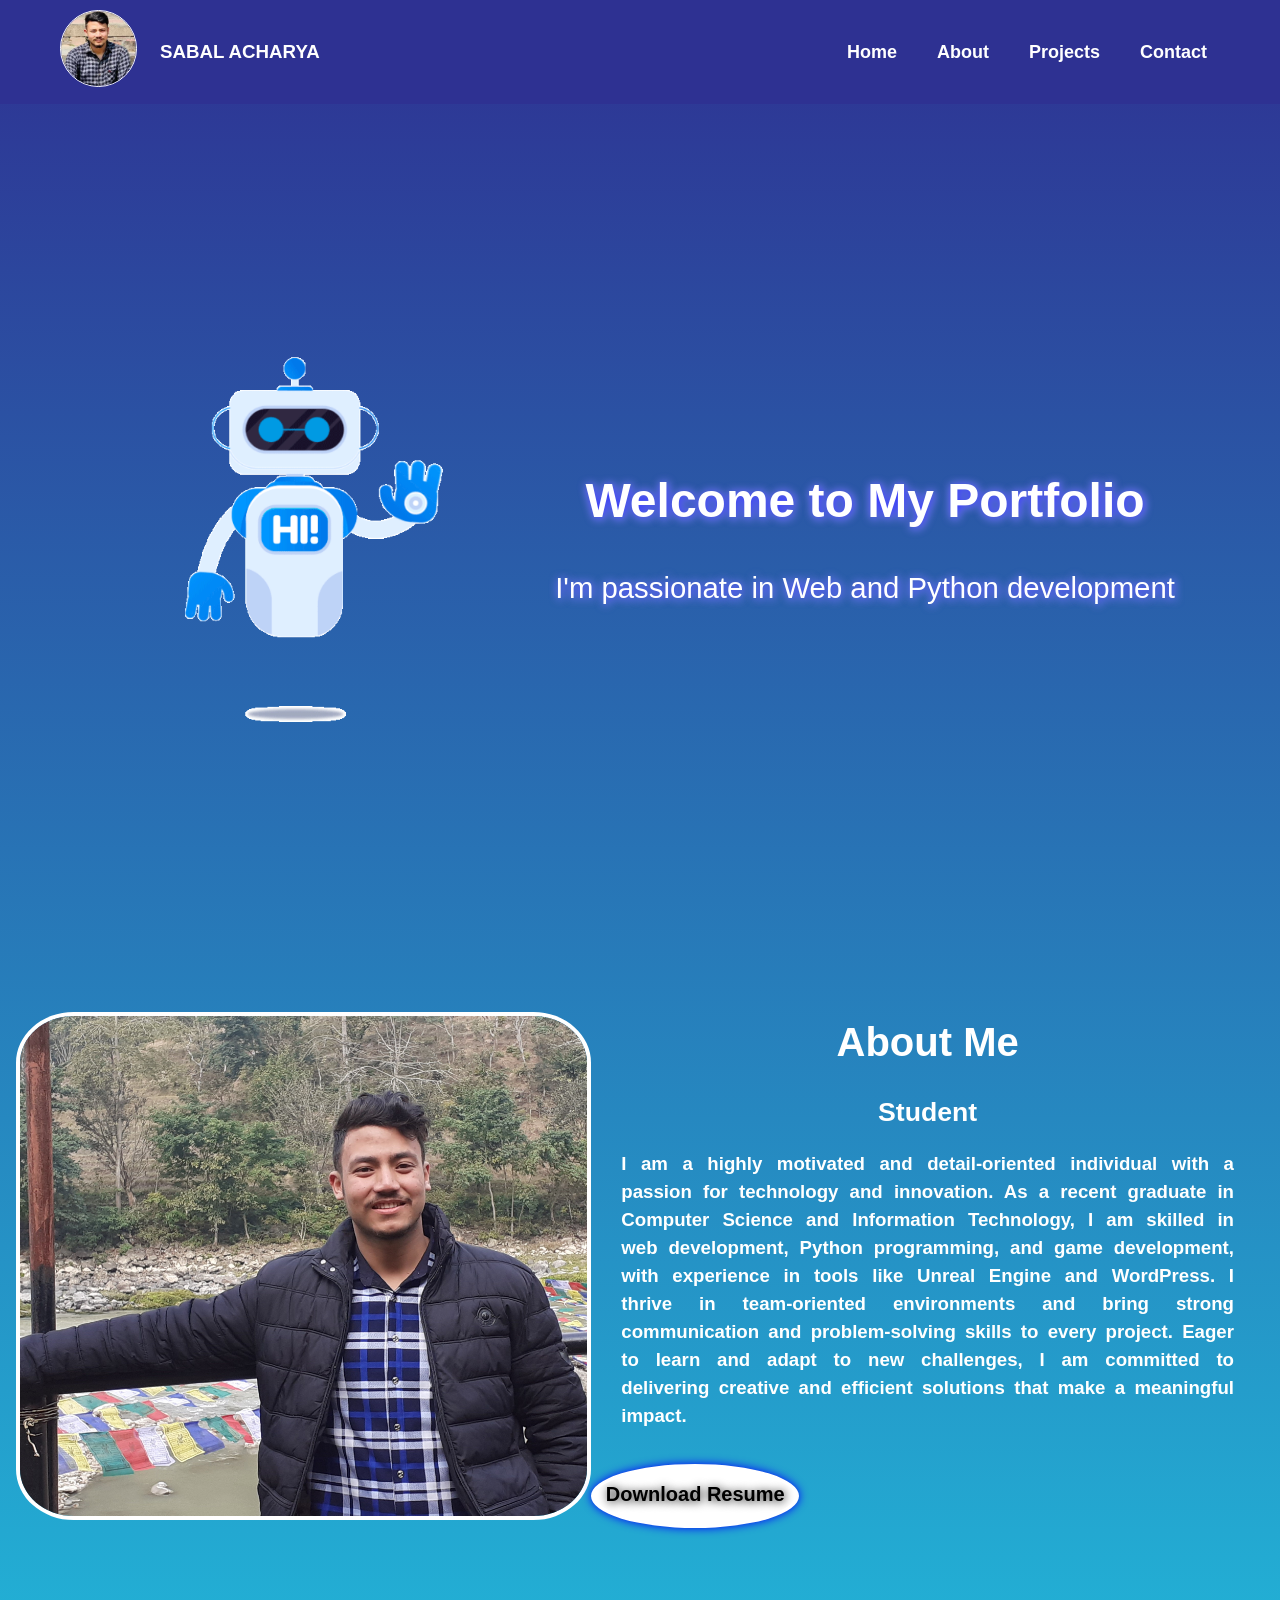
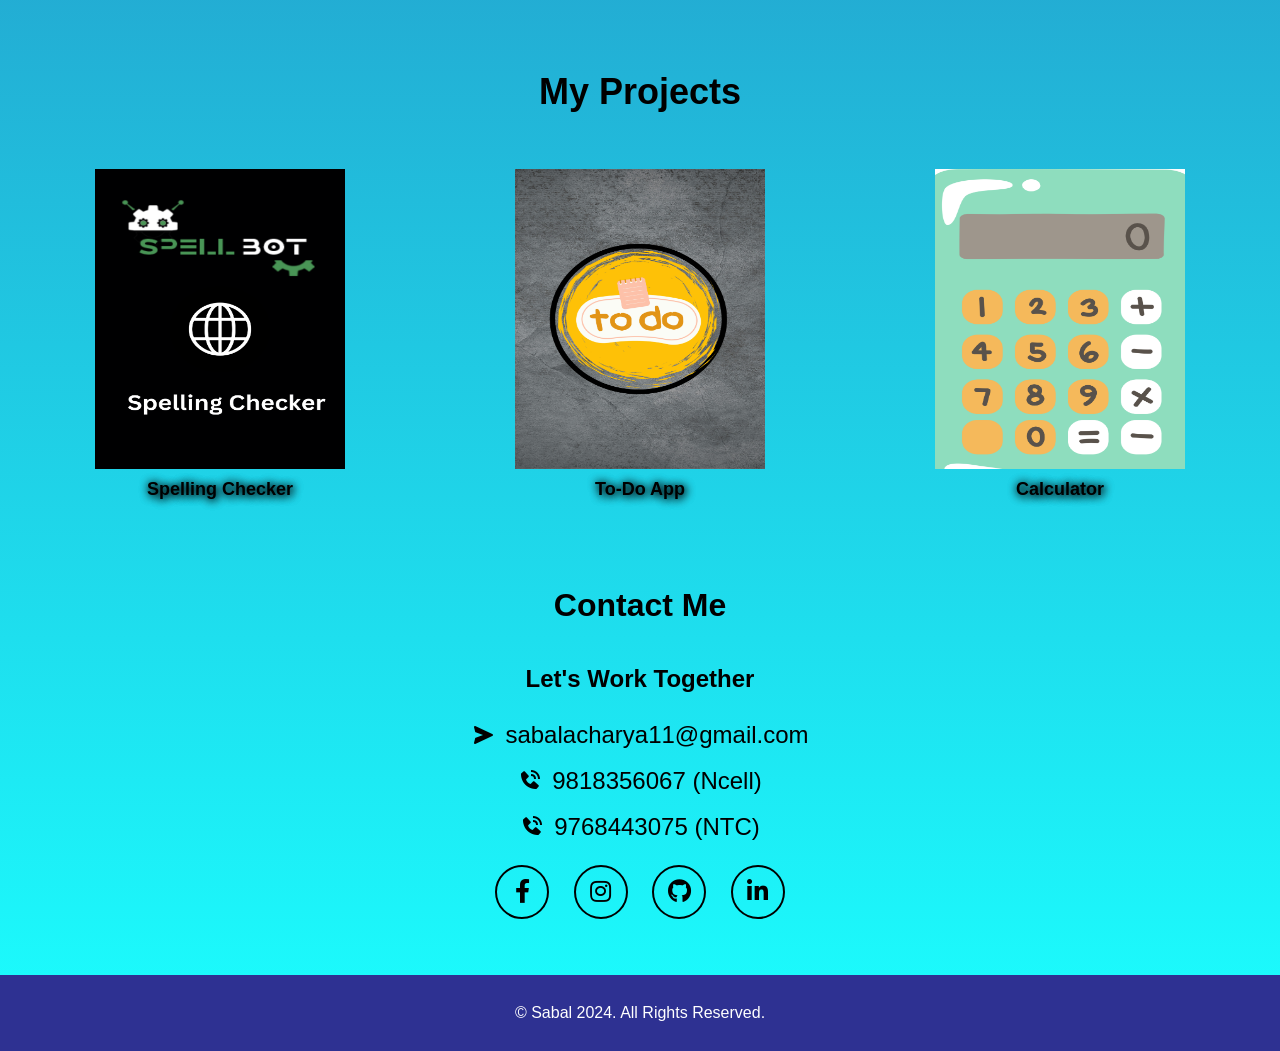
==== commit 8e2882c7: "responsive remains" ====
--- a/main.html
+++ b/main.html
@@ -97,10 +97,10 @@
         <li><i class="bx bxs-phone-call"></i>9768443075 (NTC)</li>
       </div>
       <div class="social-links">
-        <a href="#"><i class="fab fa-facebook-f"></i></a>
-        <a href="#"><i class="fab fa-instagram"></i></a>
-        <a href="#"><i class="fab fa-github"></i></a>
-        <a href="#"><i class="fab fa-linkedin-in"></i></a>
+        <a href="https://www.facebook.com/sabal.acharya.35/"><i class="fab fa-facebook-f"></i></a>
+        <a href="https://www.instagram.com/saaballacharya/"><i class="fab fa-instagram"></i></a>
+        <a href="https://github.com/Sabal11"><i class="fab fa-github"></i></a>
+        <a href="https://www.linkedin.com/in/sabal-acharya-9054a2216/"><i class="fab fa-linkedin-in"></i></a>
       </div>
   </section>
   <footer>
--- a/main.css
+++ b/main.css
@@ -114,7 +114,7 @@
   text-shadow:1px 1px 10px blue, 1px 1px 10px white;
 }
 .abouts{
-  padding-top: 110px;
+  padding-top: 100px;
   display:flex;
   margin: auto;
 }
